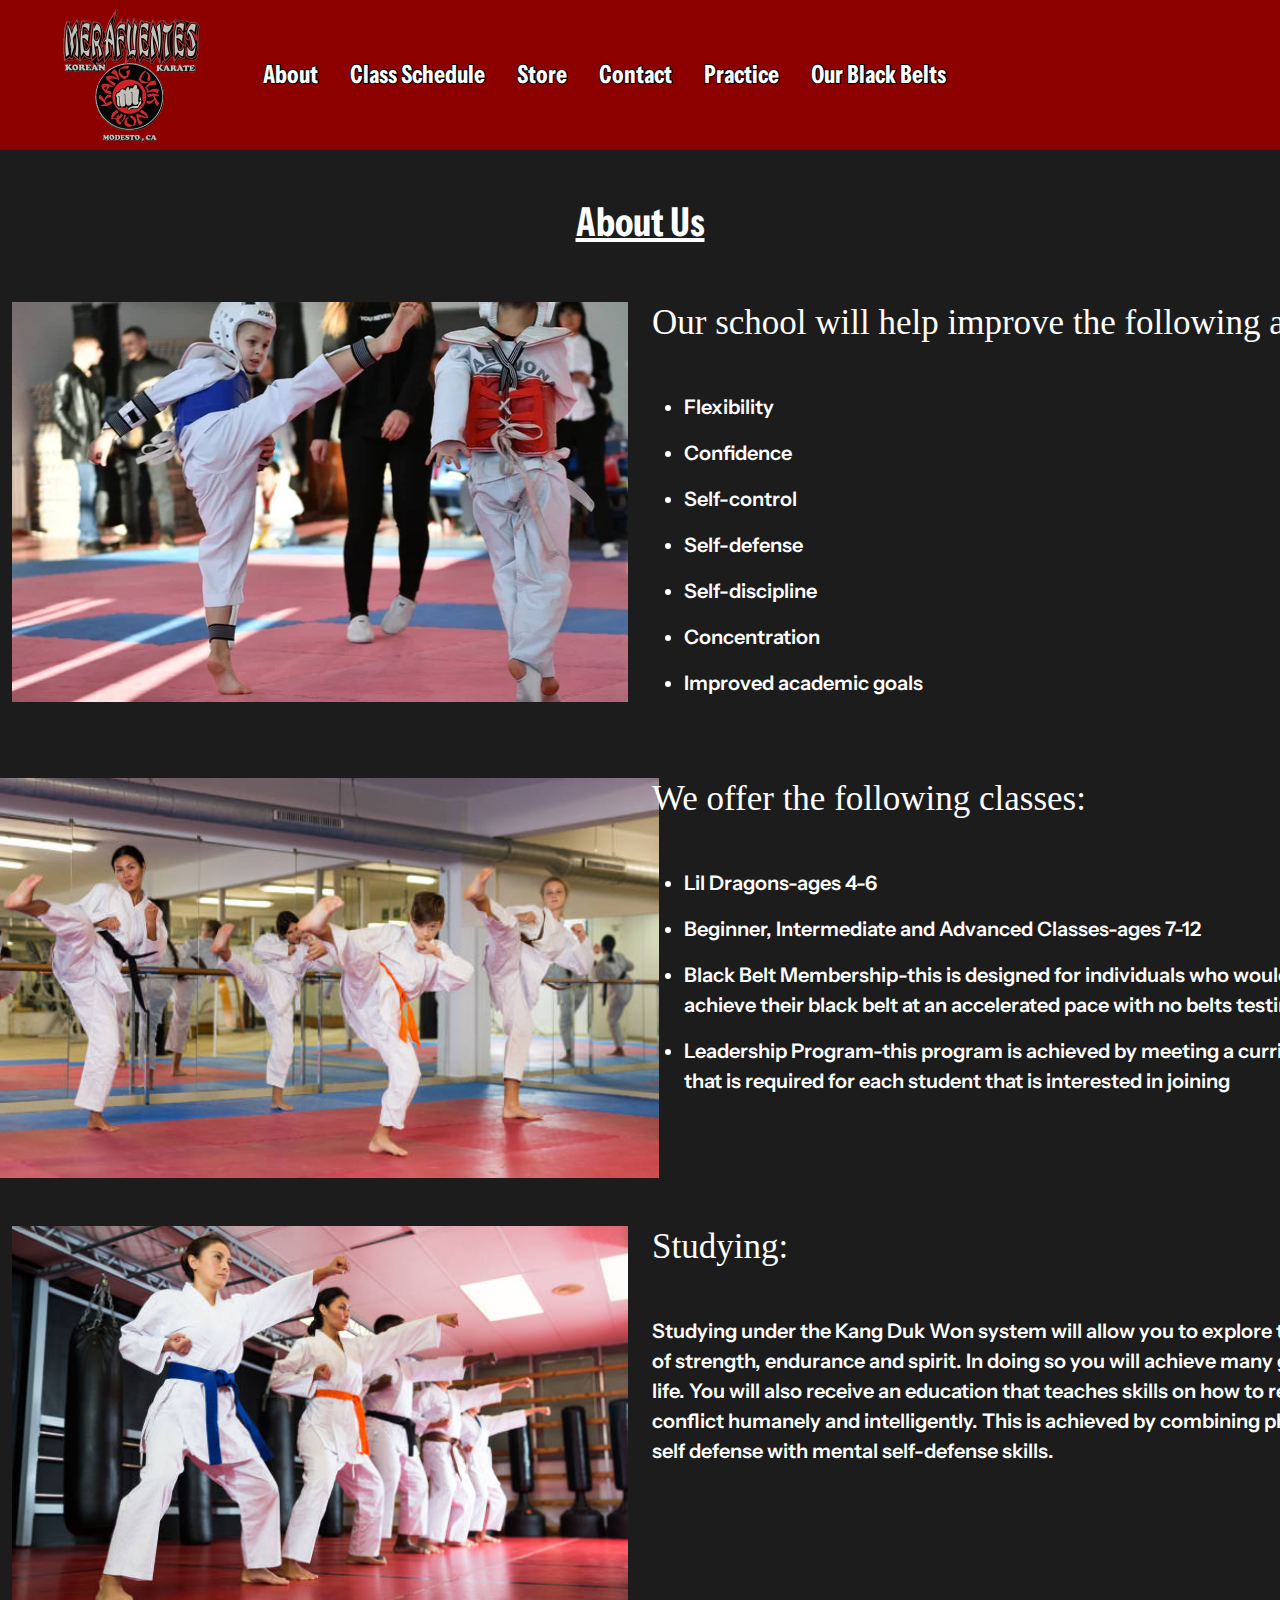
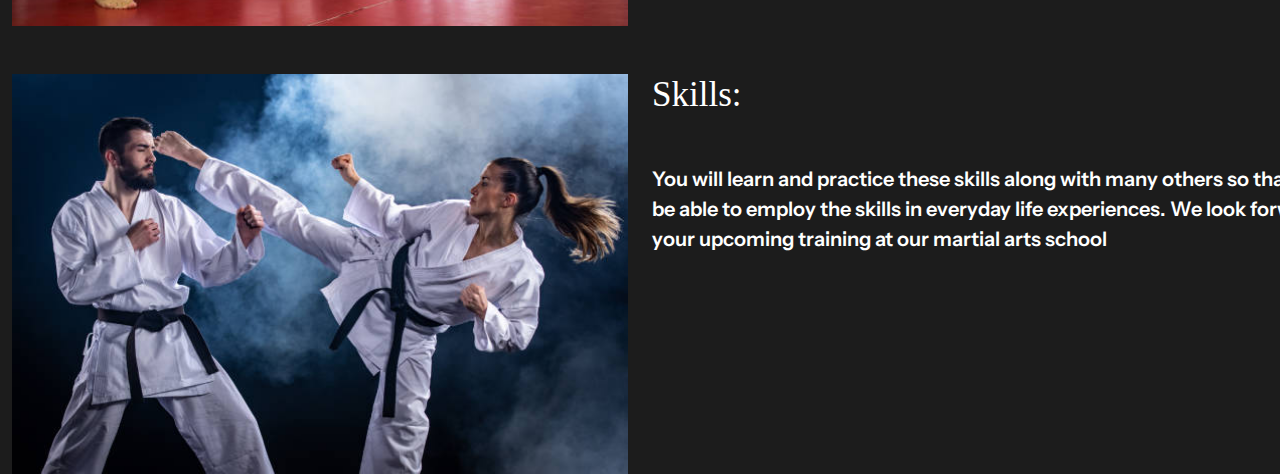
==== pages/about.html @ 5870f993 "home and about, fonts, some assets" ====
<!doctype html>
<html lang="en">

<head>
    <meta charset="utf-8">
    <meta name="viewport" content="width=device-width, initial-scale=1">
    <title>Merafuentes Karate - About Us</title>
    <link href="https://cdn.jsdelivr.net/npm/bootstrap@5.3.3/dist/css/bootstrap.min.css" rel="stylesheet"
        integrity="sha384-QWTKZyjpPEjISv5WaRU9OFeRpok6YctnYmDr5pNlyT2bRjXh0JMhjY6hW+ALEwIH" crossorigin="anonymous">
    <link rel="stylesheet" href="../styles/styles.css">
    <link rel="stylesheet" href="../styles/tempStyles.css">
</head>

<body>
    <nav>
        <div class="container-fluid NBG">
            <div class="row">
                <div class="col">
                    <ul class="nav NBS d-flex align-items-center">
                        <li>
                            <a href="index.html"><img src="../assets/MLogo.png" alt="Dojo Logo"></a>
                        </li>
                        <li class="nav-item">
                            <a class="nav-link NBC" aria-current="page" href="./pages/about.html">About</a>
                        </li>
                        <li class="nav-item">
                            <a class="nav-link NBC" href="./pages/classSchedule.html">Class Schedule</a>
                        </li>
                        <li class="nav-item">
                            <a class="nav-link NBC" href="./pages/store.html">Store</a>
                        </li>
                        <li class="nav-item">
                            <a class="nav-link NBC" href="./pages/contact.html">Contact</a>
                        </li>
                        <li class="nav-item">
                            <a class="nav-link NBC" href="./pages/practice.html">Practice</a>
                        </li>
                        <li class="nav-item">
                            <a class="nav-link NBC" href="./pages/ourBlackBelts.html">Our Black Belts</a>
                        </li>
                    </ul>
                </div>
            </div>
        </div>
    </nav>

    <section>
        <div class="container mt-5 text-center">
            <div class="row">
                <div class="col">
                    <h2 class="HTS">About Us</h2>
                </div>
            </div>
        </div>
        <div class="container-fluid mt-5 d-flex justify-content-center pb-3">
            <div class="row">
                <div class="col-6 d-flex justify-content-center">
                    <img class="ACIS" src="../assets/stock.jpg" alt="Kid throwing a high side kick">
                </div>
                <div class="col-6">
                    <h2 class="ABTT">Our school will help improve the following attributes:</h2>
                            <ul class="CTS mt-5">
                                <li>
                                    <p> Flexibility </p>
                                   
                                </li>
                                <li>
                                    <p>Confidence </p>
                                    
                                </li>
                                <li>
                                    <p>Self-control </p>
                                    
                                </li>
                                <li>
                                    <p>Self-defense </p>
                                    
                                </li>
                                <li>
                                    <p> Self-discipline </p>
                                   
                                </li>
                                <li>
                                    <p> Concentration </p>
                                   
                                </li>
                                <li>
                                    <p>Improved academic goals </p>
                                    
                                </li>
                            </ul>
                        
                </div>
            </div>
        </div>

        <div class="container-fluid mt-5 d-flex justify-content-center">
            <div class="row">
                <div class="col-6 d-flex justify-content-center">
                    <img class="ACIS" src="../assets/classes.jpg" alt="Class of students throwing a wheel kick">
                </div>
                <div class="col-6">
                    <h2 class="ABTT">We offer the following classes:</h2>
                            <ul class="CTS mt-5">
                                <li>
                                    <p>Lil Dragons-ages 4-6 </p>
                                    
                                </li>
                                <li>
                                    <p> Beginner, Intermediate and Advanced Classes-ages 7-12 </p>
                                   
                                </li>
                                <li>
                                    <p> Black Belt Membership-this is designed for individuals who would like to achieve their black belt at an accelerated pace with no belts testing fees </p>
                                   
                                </li>
                                <li>
                                    <p>Leadership Program-this program is achieved by meeting a curriculum that is required for each student that is interested in joining </p>
                                    
                                </li>
                             
    
                            </ul>
                        
                </div>
            </div>
        </div>
        <div class="container-fluid mt-5 d-flex justify-content-center">
            <div class="row">
                <div class="col-6 d-flex justify-content-center">
                    <img class="ACIS" src="../assets/stock2.jpg" alt="Class of students throwing a straight punch">
                </div>
                <div class="col-6">
                    <h2 class="ABTT">Studying:</h2>
                          <p class="CTS mt-5">Studying under the Kang Duk Won system will allow you to explore the limits of strength, endurance and spirit. In doing so you will achieve many goals in life. You will also receive an education that teaches skills on how to resolve conflict humanely and intelligently. This is achieved by combining physical self defense with mental self-defense skills.</p>
                        
                </div>
            </div>
        </div>
        <div class="container-fluid mt-5 d-flex justify-content-center">
            <div class="row">
                <div class="col-6 d-flex justify-content-center">
                    <img class="ACIS" src="../assets/skills.jpg" alt="lady throwing a wheel kick to a man's head">
                </div>
                <div class="col-6">
                    <h2 class="ABTT">Skills:</h2>
                          <p class="CTS mt-5">You will learn and practice these skills along with many others so that you will be able to employ the skills in everyday life experiences. We look forward to your upcoming training at our martial arts school</p>
                        
                </div>
            </div>
        </div>
    </section>


    <script src="https://cdn.jsdelivr.net/npm/bootstrap@5.3.3/dist/js/bootstrap.bundle.min.js"
        integrity="sha384-YvpcrYf0tY3lHB60NNkmXc5s9fDVZLESaAA55NDzOxhy9GkcIdslK1eN7N6jIeHz"
        crossorigin="anonymous"></script>
</body>

</html>
---- styles/styles.css ----
body {
    background-color: #bc0000;
}
---- styles/tempStyles.css ----
@font-face {
    font-family: 'Stencil';
    src: url(../assets/fonts/StardosStencil-Bold.ttf);
}
@font-face {
    font-family: 'instrument B';
    src: url(../assets/fonts/InstrumentSans_Condensed-Bold.ttf);
}
@font-face {
    font-family: instrumnet SB;
    src: url(../assets/fonts/InstrumentSans-SemiBold.ttf);
}

body{
    background-color: #1C1C1C;
}



/* Home */
.NBG{
    background-color: #8D0000;
    height: 9.375rem;
}

.HBG{
    width: 100%;
}

.NBS{
    font-size: 25px;
    color: #FFFFFF;
    font-family: 'instrument B', 'Times New Roman', Times, serif;
    stroke: black 1px;
}

.NBC{
    -webkit-text-stroke: 2px black;
    paint-order: stroke fill;
    color: white;
}

.HCBG{
    background-color: #8D0000;
    height: 6.25rem;
}

.HFS{
    font-family: 'Stencil', 'Times New Roman', Times, serif;
    font-size: 50px;
    color: white;
}

.HTS{
    font-size: 40px;
    font-family: 'instrument B';
    color: white;
    text-decoration: underline;
}

.CTS{
    font-family: 'instrumnet SB', 'Times New Roman', Times, serif;
    color: white;
    font-size: 20px;
    width: 44.688rem;
}

.CIS{
    width: 40rem;
    height: 20rem;
}
.ACIS{
    width: 45rem;
    height: 25rem;
}
/* Home */


/* About */
.ABTT{
    font-family: instrument SB, 'Times New Roman', Times, serif;
    width: 47.375rem;
    color: white;
    font-size: 35px;
}
/* About */
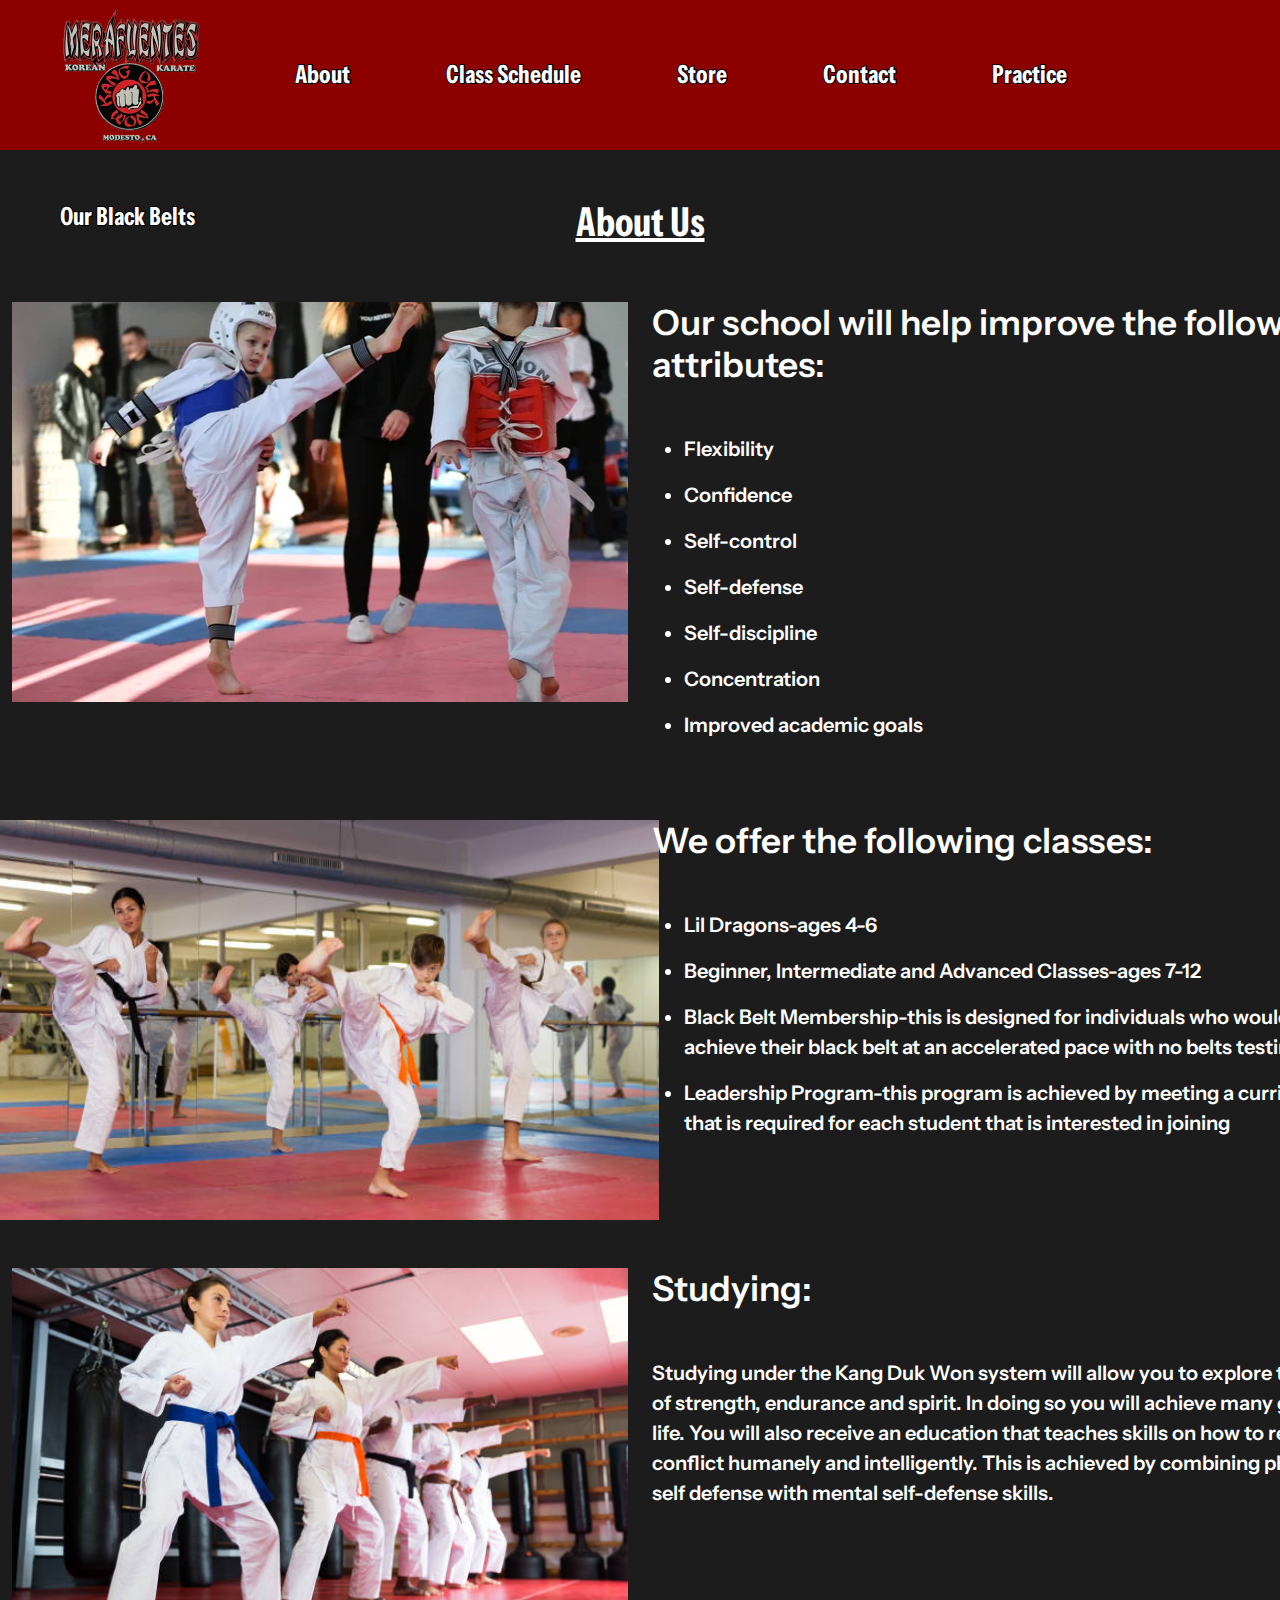
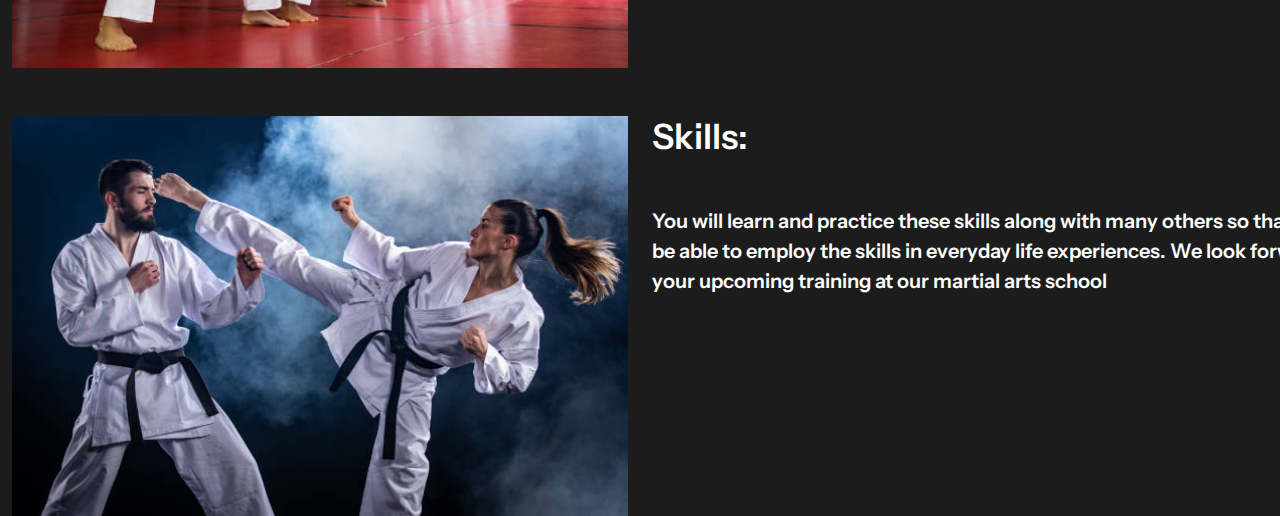
==== commit 6d4ee60d: "made some adjustments" ====
--- a/pages/about.html
+++ b/pages/about.html
@@ -18,25 +18,25 @@
                 <div class="col">
                     <ul class="nav NBS d-flex align-items-center">
                         <li>
-                            <a href="index.html"><img src="../assets/MLogo.png" alt="Dojo Logo"></a>
+                            <a href="../index.html"><img src="../assets/MLogo.png" alt="Dojo Logo"></a>
                         </li>
                         <li class="nav-item">
-                            <a class="nav-link NBC" aria-current="page" href="./pages/about.html">About</a>
+                            <a class="nav-link NBC" aria-current="page" href="about.html">About</a>
                         </li>
                         <li class="nav-item">
-                            <a class="nav-link NBC" href="./pages/classSchedule.html">Class Schedule</a>
+                            <a class="nav-link NBC" href="classSchedule.html">Class Schedule</a>
                         </li>
                         <li class="nav-item">
-                            <a class="nav-link NBC" href="./pages/store.html">Store</a>
+                            <a class="nav-link NBC" href="store.html">Store</a>
                         </li>
                         <li class="nav-item">
-                            <a class="nav-link NBC" href="./pages/contact.html">Contact</a>
+                            <a class="nav-link NBC" href="contact.html">Contact</a>
                         </li>
                         <li class="nav-item">
-                            <a class="nav-link NBC" href="./pages/practice.html">Practice</a>
+                            <a class="nav-link NBC" href="practice.html">Practice</a>
                         </li>
                         <li class="nav-item">
-                            <a class="nav-link NBC" href="./pages/ourBlackBelts.html">Our Black Belts</a>
+                            <a class="nav-link NBC" href="ourBlackBelts.html">Our Black Belts</a>
                         </li>
                     </ul>
                 </div>
@@ -59,37 +59,37 @@
                 </div>
                 <div class="col-6">
                     <h2 class="ABTT">Our school will help improve the following attributes:</h2>
-                            <ul class="CTS mt-5">
-                                <li>
-                                    <p> Flexibility </p>
-                                   
-                                </li>
-                                <li>
-                                    <p>Confidence </p>
-                                    
-                                </li>
-                                <li>
-                                    <p>Self-control </p>
-                                    
-                                </li>
-                                <li>
-                                    <p>Self-defense </p>
-                                    
-                                </li>
-                                <li>
-                                    <p> Self-discipline </p>
-                                   
-                                </li>
-                                <li>
-                                    <p> Concentration </p>
-                                   
-                                </li>
-                                <li>
-                                    <p>Improved academic goals </p>
-                                    
-                                </li>
-                            </ul>
-                        
+                    <ul class="CTS mt-5">
+                        <li>
+                            <p> Flexibility </p>
+
+                        </li>
+                        <li>
+                            <p>Confidence </p>
+
+                        </li>
+                        <li>
+                            <p>Self-control </p>
+
+                        </li>
+                        <li>
+                            <p>Self-defense </p>
+
+                        </li>
+                        <li>
+                            <p> Self-discipline </p>
+
+                        </li>
+                        <li>
+                            <p> Concentration </p>
+
+                        </li>
+                        <li>
+                            <p>Improved academic goals </p>
+
+                        </li>
+                    </ul>
+
                 </div>
             </div>
         </div>
@@ -101,27 +101,29 @@
                 </div>
                 <div class="col-6">
                     <h2 class="ABTT">We offer the following classes:</h2>
-                            <ul class="CTS mt-5">
-                                <li>
-                                    <p>Lil Dragons-ages 4-6 </p>
-                                    
-                                </li>
-                                <li>
-                                    <p> Beginner, Intermediate and Advanced Classes-ages 7-12 </p>
-                                   
-                                </li>
-                                <li>
-                                    <p> Black Belt Membership-this is designed for individuals who would like to achieve their black belt at an accelerated pace with no belts testing fees </p>
-                                   
-                                </li>
-                                <li>
-                                    <p>Leadership Program-this program is achieved by meeting a curriculum that is required for each student that is interested in joining </p>
-                                    
-                                </li>
-                             
-    
-                            </ul>
-                        
+                    <ul class="CTS mt-5">
+                        <li>
+                            <p>Lil Dragons-ages 4-6 </p>
+
+                        </li>
+                        <li>
+                            <p> Beginner, Intermediate and Advanced Classes-ages 7-12 </p>
+
+                        </li>
+                        <li>
+                            <p> Black Belt Membership-this is designed for individuals who would like to achieve their
+                                black belt at an accelerated pace with no belts testing fees </p>
+
+                        </li>
+                        <li>
+                            <p>Leadership Program-this program is achieved by meeting a curriculum that is required for
+                                each student that is interested in joining </p>
+
+                        </li>
+
+
+                    </ul>
+
                 </div>
             </div>
         </div>
@@ -132,8 +134,11 @@
                 </div>
                 <div class="col-6">
                     <h2 class="ABTT">Studying:</h2>
-                          <p class="CTS mt-5">Studying under the Kang Duk Won system will allow you to explore the limits of strength, endurance and spirit. In doing so you will achieve many goals in life. You will also receive an education that teaches skills on how to resolve conflict humanely and intelligently. This is achieved by combining physical self defense with mental self-defense skills.</p>
-                        
+                    <p class="CTS mt-5">Studying under the Kang Duk Won system will allow you to explore the limits of
+                        strength, endurance and spirit. In doing so you will achieve many goals in life. You will also
+                        receive an education that teaches skills on how to resolve conflict humanely and intelligently.
+                        This is achieved by combining physical self defense with mental self-defense skills.</p>
+
                 </div>
             </div>
         </div>
@@ -144,8 +149,10 @@
                 </div>
                 <div class="col-6">
                     <h2 class="ABTT">Skills:</h2>
-                          <p class="CTS mt-5">You will learn and practice these skills along with many others so that you will be able to employ the skills in everyday life experiences. We look forward to your upcoming training at our martial arts school</p>
-                        
+                    <p class="CTS mt-5">You will learn and practice these skills along with many others so that you will
+                        be able to employ the skills in everyday life experiences. We look forward to your upcoming
+                        training at our martial arts school</p>
+
                 </div>
             </div>
         </div>
--- a/styles/styles.css
+++ b/styles/styles.css
@@ -1,3 +1,287 @@
+@font-face {
+    font-family: 'Stencil';
+    src: url(../assets/fonts/StardosStencil-Bold.ttf);
+}
+@font-face {
+    font-family: 'instrument B';
+    src: url(../assets/fonts/InstrumentSans_Condensed-Bold.ttf);
+}
+@font-face {
+    font-family: 'instrument SB';
+    src: url(../assets/fonts/InstrumentSans-SemiBold.ttf);
+}
+
 body {
-    background-color: #bc0000;
-}
+    background-color: #1C1C1C;
+}
+
+.container {
+    padding: 0 50px;
+}
+
+/* Class Schedule */
+
+.header {
+    font-size: 35px;
+    font-family: 'instrument SB';
+    color: white;
+    text-align: center;
+    margin: 0;
+    padding-top: 3rem;
+    padding-bottom: 2rem;
+}
+
+.scheduleGrid p {
+    font-family: 'instrument SB';
+    color: black;
+    margin: 22px 0;
+}
+
+.endText {
+    font-size: 25px;
+    color: white;
+    font-weight: bold;
+}
+
+.downloadGap button {
+    color: white;
+    background-color: #464646;
+    -webkit-text-stroke: 2px black;
+    paint-order: stroke fill;
+    border: 0;
+    border-radius: 10px;
+    padding: 10px;
+    margin: 10px 0;
+    width: 100%;
+    font-size: 25px;
+    font-weight: bold;
+}
+
+p.redtext {
+    color: #8D0000;
+}
+
+
+.scheduleGrid {
+    display: grid;
+    grid-template: repeat(10, 1fr) repeat(8, 1fr);
+    font-size: 25px;
+    column-gap: 10px;
+}
+
+.scheduleBgDarker1, .scheduleBgDarker2, .scheduleBgDarker3, .scheduleBgDarker4, .scheduleBgDarker5 {
+    background-color: #7E7E7E;
+    grid-column: 1 / 8;
+}
+
+.scheduleBgLighter1, .scheduleBgLighter2, .scheduleBgLighter3, .scheduleBgLighter4, .scheduleBgLighter5 {
+    background-color: #BDBDBD;
+    grid-column: 1 / 8;
+}
+
+.scheduleBgDarker1 {
+    grid-row: 1;
+}
+.scheduleBgDarker2 {
+    grid-row: 3;
+}
+.scheduleBgDarker3 {
+    grid-row: 5;
+}
+.scheduleBgDarker4 {
+    grid-row: 7;
+}
+.scheduleBgDarker5 {
+    grid-row: 9;
+}
+
+.scheduleBgLighter1 {
+    grid-row: 2;
+}
+.scheduleBgLighter2 {
+    grid-row: 4;
+}
+.scheduleBgLighter3 {
+    grid-row: 6;
+}
+.scheduleBgLighter4 {
+    grid-row: 8;
+}
+.scheduleBgLighter5 {
+    grid-row: 10;
+}
+
+.mondayGrid {
+    grid-area: 1 / 2;
+    text-align: center;
+}
+.tuesdayGrid {
+    grid-area: 1 / 3;
+    text-align: center;
+}
+.wednesdayGrid {
+    grid-area: 1 / 4;
+    text-align: center;
+}
+.thursdayGrid {
+    grid-area: 1 / 5;
+    text-align: center;
+}
+.fridayGrid {
+    grid-area: 1 / 6;
+    text-align: center;
+}
+.saturdayGrid {
+    grid-area: 1 / 7;
+    text-align: center;
+}
+
+.LilDragonsClassGrid {
+    grid-area: 2 / 1;
+    text-align: start;
+}
+.KidsBeginnerClassGrid {
+    grid-area: 3 / 1;
+    text-align: start;
+}
+.KidsIntermediateClassGrid {
+    grid-area: 4 / 1;
+    text-align: start;
+}
+.KidsAdvancedClassGrid {
+    grid-area: 5 / 1;
+    text-align: start;
+}
+.BeginnerAdultClassGrid {
+    grid-area: 6 / 1;
+    text-align: start;
+}
+.AdultAdvancedAndBBGrid {
+    grid-area: 7 / 1;
+    text-align: start;
+}
+.BlackBelts3rdDanAndUpGrid {
+    grid-area: 8 / 1;
+    text-align: start;
+}
+.DemoTeamGrid {
+    grid-area: 9 / 1;
+    text-align: start;
+}
+.LeadershipClassGrid {
+    grid-area: 10 / 1;
+    display: flex;
+    align-items: center;
+}
+
+.mondayTime1 {
+    grid-area: 2 / 2;
+}
+.mondayTime2 {
+    grid-area: 3 / 2;
+}
+.mondayTime3 {
+    grid-area: 4 / 2;
+}
+.mondayTime4 {
+    grid-area: 5 / 2;
+}
+.mondayTime5 {
+    grid-area: 6 / 2;
+}
+.mondayTime6 {
+    grid-area: 7 / 2;
+}
+.mondayTime7 {
+    grid-area: 10 / 2 / 10 / span 3;
+    text-align: start;
+}
+
+.tuesdayTime1 {
+    grid-area: 2 / 3;
+}
+.tuesdayTime2 {
+    grid-area: 3 / 3;
+}
+.tuesdayTime3 {
+    grid-area: 4 / 3;
+}
+.tuesdayTime4 {
+    grid-area: 5 / 3;
+}
+.tuesdayTime5 {
+    grid-area: 7 / 3;
+}
+
+.wednesdayTime1 {
+    grid-area: 2 / 4;
+}
+.wednesdayTime2 {
+    grid-area: 3 / 4;
+}
+.wednesdayTime3 {
+    grid-area: 4 / 4;
+}
+.wednesdayTime4 {
+    grid-area: 5 / 4;
+}
+.wednesdayTime5 {
+    grid-area: 6 / 4;
+}
+
+.thursdayTime1 {
+    grid-area: 2 / 5;
+}
+.thursdayTime2 {
+    grid-area: 3 / 5;
+}
+.thursdayTime3 {
+    grid-area: 4 / 5;
+}
+.thursdayTime4 {
+    grid-area: 5 / 5;
+}
+.thursdayTime5 {
+    grid-area: 6 / 5;
+}
+.thursdayTime6 {
+    grid-area: 7 / 5;
+}
+
+.fridayTime {
+    grid-area: 10 / 6;
+}
+
+.saturdayTime1 {
+    grid-area: 8 / 7;
+}
+.saturdayTime2 {
+    grid-area: 9 / 7;
+}
+
+
+
+.downloadBg {
+    background-color: #0E0E0E;
+    /* margin: 0; */
+    padding: 35px 5%;
+}
+
+.downloadGap {
+    column-gap: 8%;
+}
+
+/* Footer */
+footer {
+    height: 150px;
+    background-color: #8D0000;
+}
+
+footer p {
+    color: white;
+    font-size: 20px;
+    font-family: 'instrument SB';
+    -webkit-text-stroke: .2px black;
+    margin: 0;
+    padding-left: 3%;
+}--- a/styles/tempStyles.css
+++ b/styles/tempStyles.css
@@ -7,7 +7,7 @@
     src: url(../assets/fonts/InstrumentSans_Condensed-Bold.ttf);
 }
 @font-face {
-    font-family: instrumnet SB;
+    font-family: 'instrument SB';
     src: url(../assets/fonts/InstrumentSans-SemiBold.ttf);
 }
 
@@ -38,6 +38,7 @@
     -webkit-text-stroke: 2px black;
     paint-order: stroke fill;
     color: white;
+    padding: 3rem;
 }
 
 .HCBG{
@@ -59,15 +60,15 @@
 }
 
 .CTS{
-    font-family: 'instrumnet SB', 'Times New Roman', Times, serif;
+    font-family: 'instrument SB', 'Times New Roman', Times, serif;
     color: white;
     font-size: 20px;
     width: 44.688rem;
 }
 
 .CIS{
-    width: 40rem;
-    height: 20rem;
+    width: 45rem;
+    height: 25rem;
 }
 .ACIS{
     width: 45rem;
@@ -78,9 +79,112 @@
 
 /* About */
 .ABTT{
-    font-family: instrument SB, 'Times New Roman', Times, serif;
+    font-family: 'instrument SB', 'Times New Roman', Times, serif;
     width: 47.375rem;
     color: white;
     font-size: 35px;
 }
-/* About */+/* About */
+
+/* Black Belts */
+.BBSS{
+    width: 30rem;
+    height: 35rem;
+    background-color: rgba(0, 0, 0, 0.5);
+    padding: 2rem;
+    
+}
+
+.BBIS{
+    width: 100%;
+    height: 85%;
+    
+}
+
+.BBTS{
+    font-family: 'instrument B', 'Times New Roman', Times, serif;
+    font-size: 40px;
+    color: white;
+}
+/* Black Belts */
+
+/* Store */
+.SCS{
+    width: 100rem;
+    height: 31rem;
+    background-color: rgba(0, 0, 0, 0.2);
+    padding: 3rem;
+    margin-left: 9.5rem;
+}
+
+.SIS{
+    width: 25rem;
+    height: 25rem;
+}
+.STT{
+    font-family: 'instrument SB', 'Times New Roman', Times, serif;
+    color: white;
+    font-size: 35px;
+}
+.STS{
+    font-family: 'instrument SB', 'Times New Roman', Times, serif;
+    color: white;
+    font-size: 20px;
+}
+.SSB{
+    font-family: 'instrument B', 'Times New Roman', Times, serif;
+    font-size: 30px;
+    width: 15rem;
+    height: 4rem;
+    background-color: #464646;
+    color: white;
+    -webkit-text-stroke: 2px black;
+    paint-order: stroke fill;
+    border: 0;
+    border-radius: 10px;
+    margin-top: 2.5rem;
+    
+    
+}
+.SNBP{
+    margin-top: 5rem;
+}
+/* Store */
+
+/* Contact */
+.CUI{
+    width: 40rem;
+    height: 4.063rem;
+    font-size: 20px;
+}
+
+.CUIM{
+    width: 40rem;
+    height: 22.3rem;
+    font-size: 20px;
+}
+
+textarea{
+    resize: none;
+}
+
+.CUSB{
+    font-family: 'instrument B', 'Times New Roman', Times, serif;
+    font-size: 30px;
+    width: 15rem;
+    height: 4rem;
+    margin-left: 12rem;
+    background-color: #464646;
+    -webkit-text-stroke: 2px black;
+    paint-order: stroke fill;
+    border: 0;
+    border-radius: 10px;
+    color: white;
+    
+}
+.CUBG{
+    background-color: rgba(0, 0, 0, 0.2);
+    padding: 4rem 0 0 4rem;
+    height: 47rem;
+}
+/* Contact */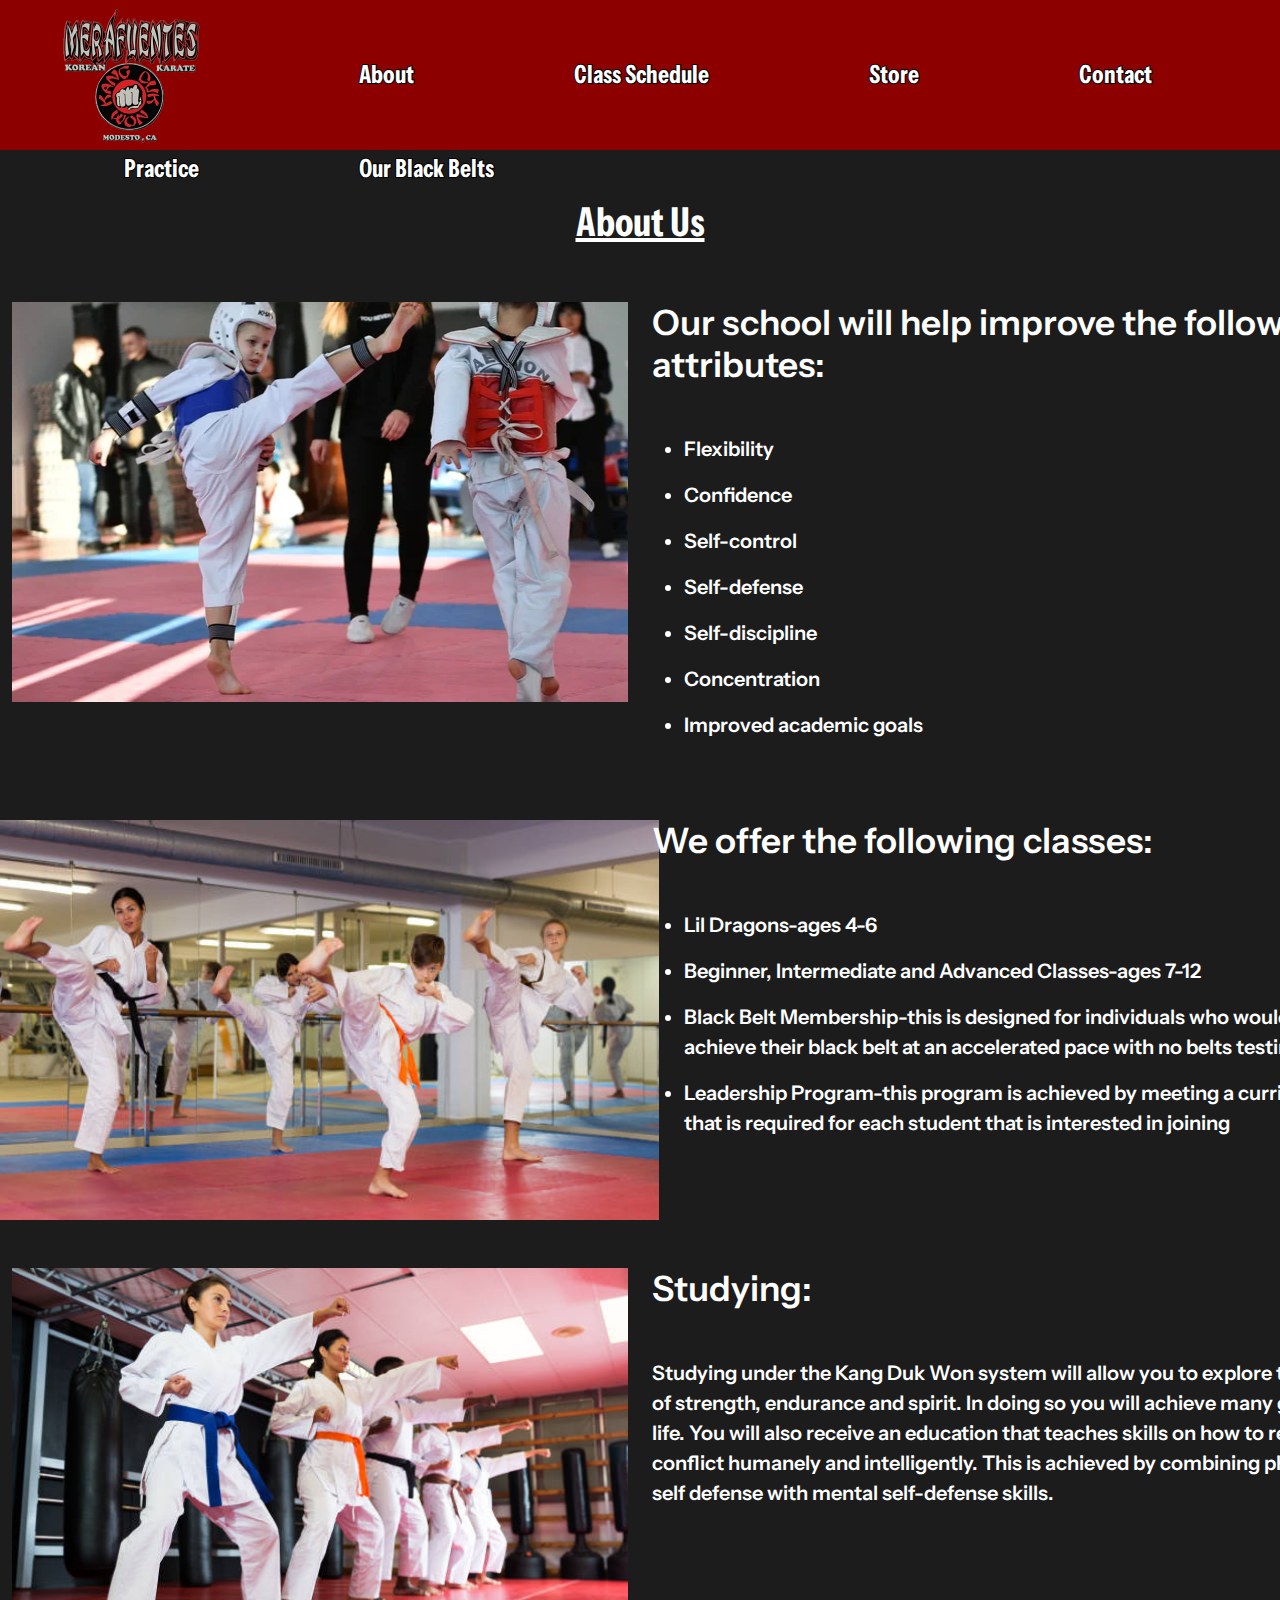
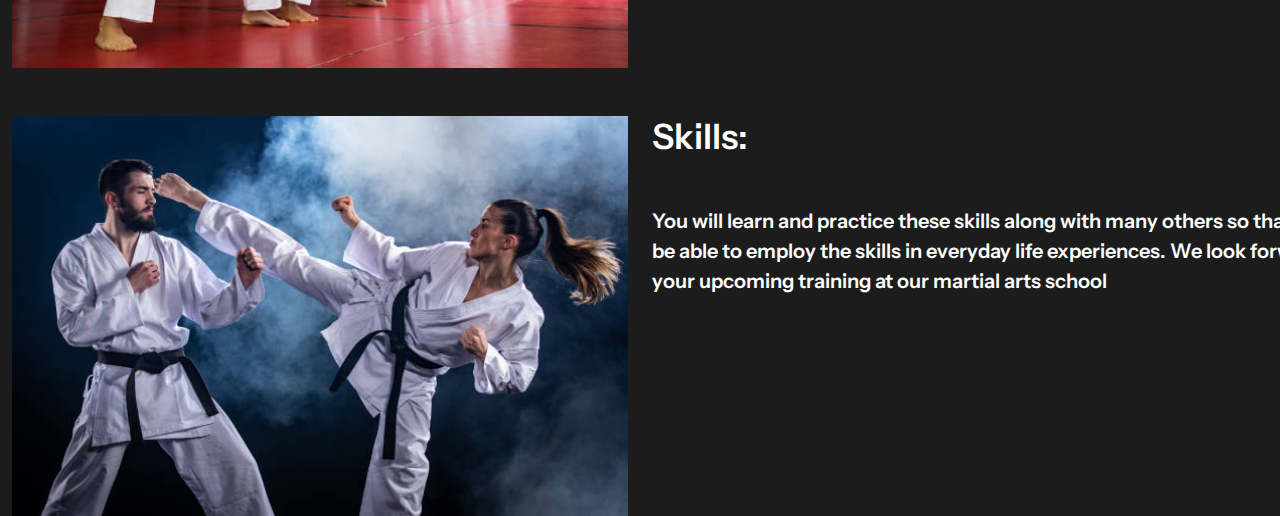
==== commit 53b877dc: "adjusted navbar" ====
--- a/pages/about.html
+++ b/pages/about.html
@@ -20,23 +20,23 @@
                         <li>
                             <a href="../index.html"><img src="../assets/MLogo.png" alt="Dojo Logo"></a>
                         </li>
-                        <li class="nav-item">
-                            <a class="nav-link NBC" aria-current="page" href="about.html">About</a>
+                        <li class="nav-item MNB">
+                            <a class="NBC" aria-current="page" href="about.html">About</a>
                         </li>
-                        <li class="nav-item">
-                            <a class="nav-link NBC" href="classSchedule.html">Class Schedule</a>
+                        <li class="nav-item MNB">
+                            <a class="NBC" href="classSchedule.html">Class Schedule</a>
                         </li>
-                        <li class="nav-item">
-                            <a class="nav-link NBC" href="store.html">Store</a>
+                        <li class="nav-item MNB">
+                            <a class="NBC" href="store.html">Store</a>
                         </li>
-                        <li class="nav-item">
-                            <a class="nav-link NBC" href="contact.html">Contact</a>
+                        <li class="nav-item MNB">
+                            <a class="NBC" href="contact.html">Contact</a>
                         </li>
-                        <li class="nav-item">
-                            <a class="nav-link NBC" href="practice.html">Practice</a>
+                        <li class="nav-item MNB">
+                            <a class="NBC" href="practice.html">Practice</a>
                         </li>
-                        <li class="nav-item">
-                            <a class="nav-link NBC" href="ourBlackBelts.html">Our Black Belts</a>
+                        <li class="nav-item MNB">
+                            <a class="NBC" href="ourBlackBelts.html">Our Black Belts</a>
                         </li>
                     </ul>
                 </div>
--- a/styles/styles.css
+++ b/styles/styles.css
@@ -284,4 +284,12 @@
     -webkit-text-stroke: .2px black;
     margin: 0;
     padding-left: 3%;
+}
+
+
+
+@media (max-width: 991px) {
+    footer {
+        height: 316px;
+    }
 }--- a/styles/tempStyles.css
+++ b/styles/tempStyles.css
@@ -26,7 +26,9 @@
 .HBG{
     width: 100%;
 }
-
+.MNB{
+    margin-left: 4rem;
+}
 .NBS{
     font-size: 25px;
     color: #FFFFFF;
@@ -39,6 +41,7 @@
     paint-order: stroke fill;
     color: white;
     padding: 3rem;
+    text-decoration: none;
 }
 
 .HCBG{
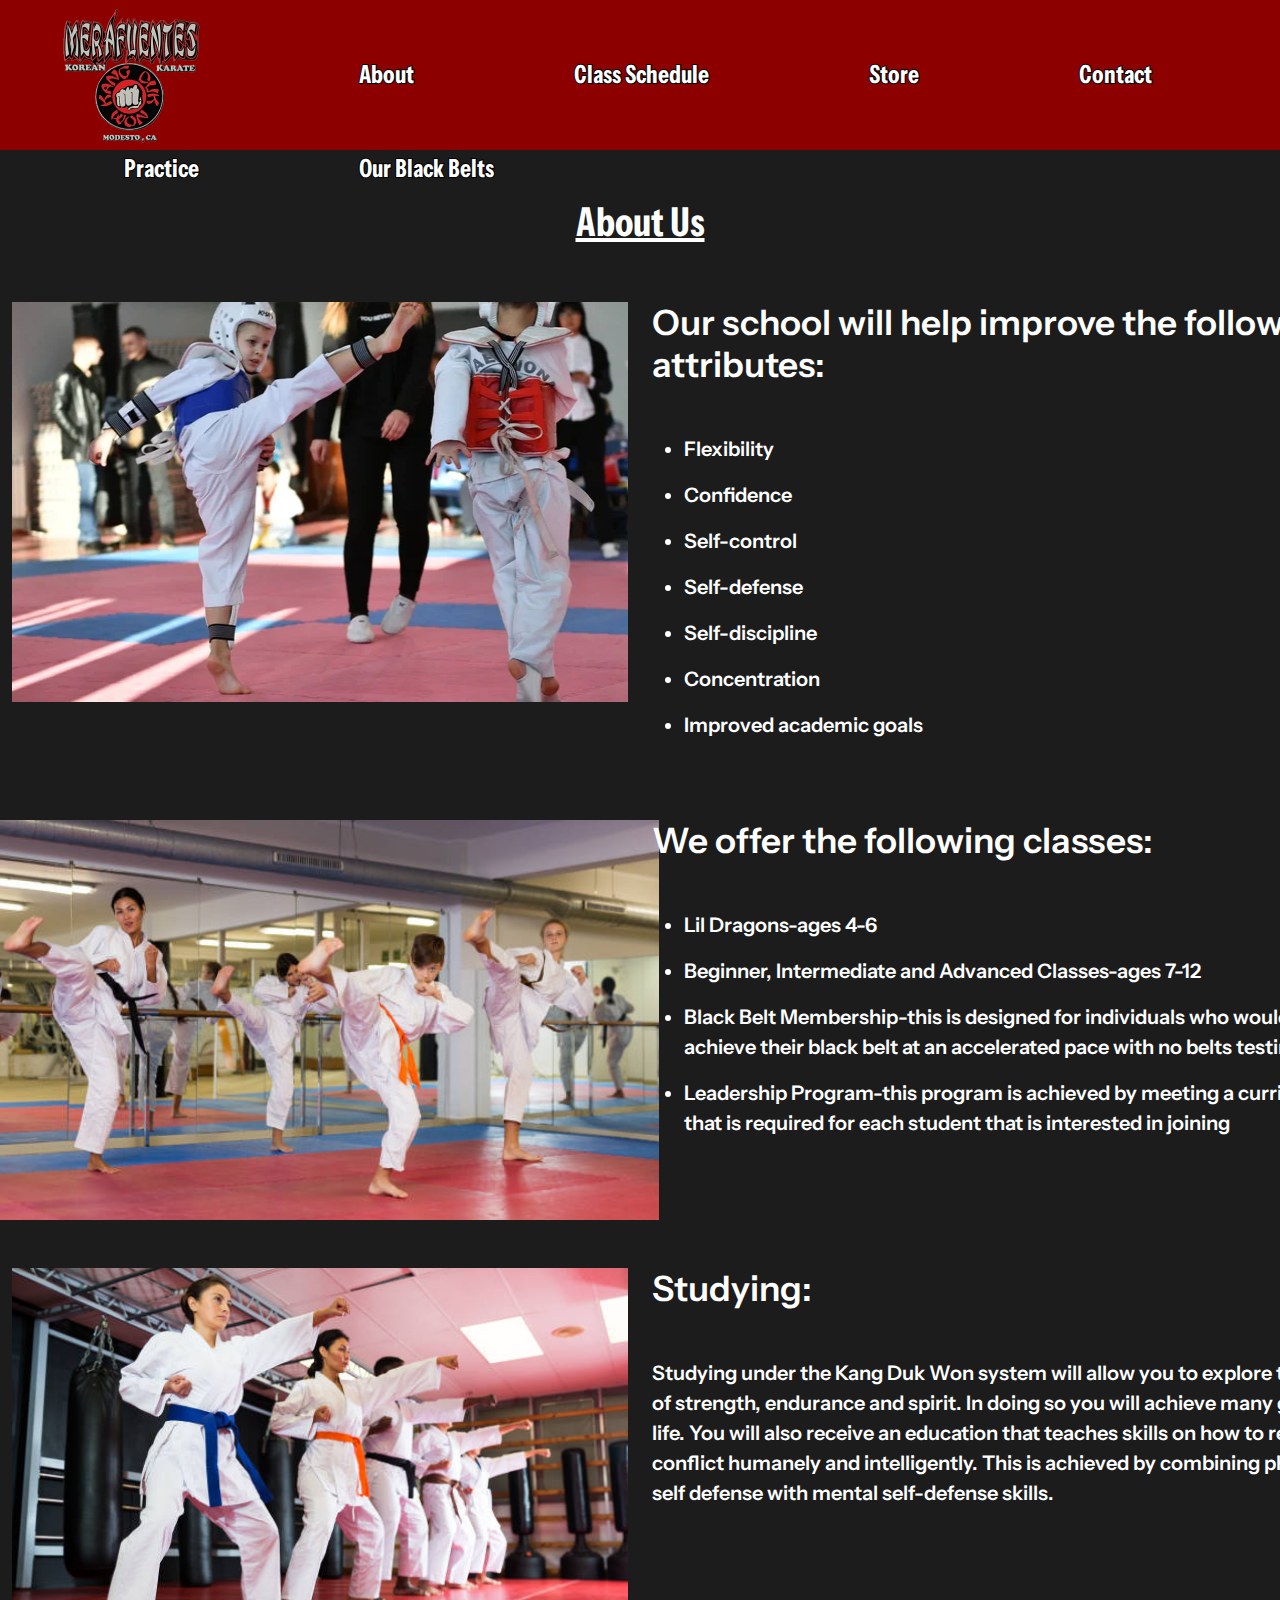
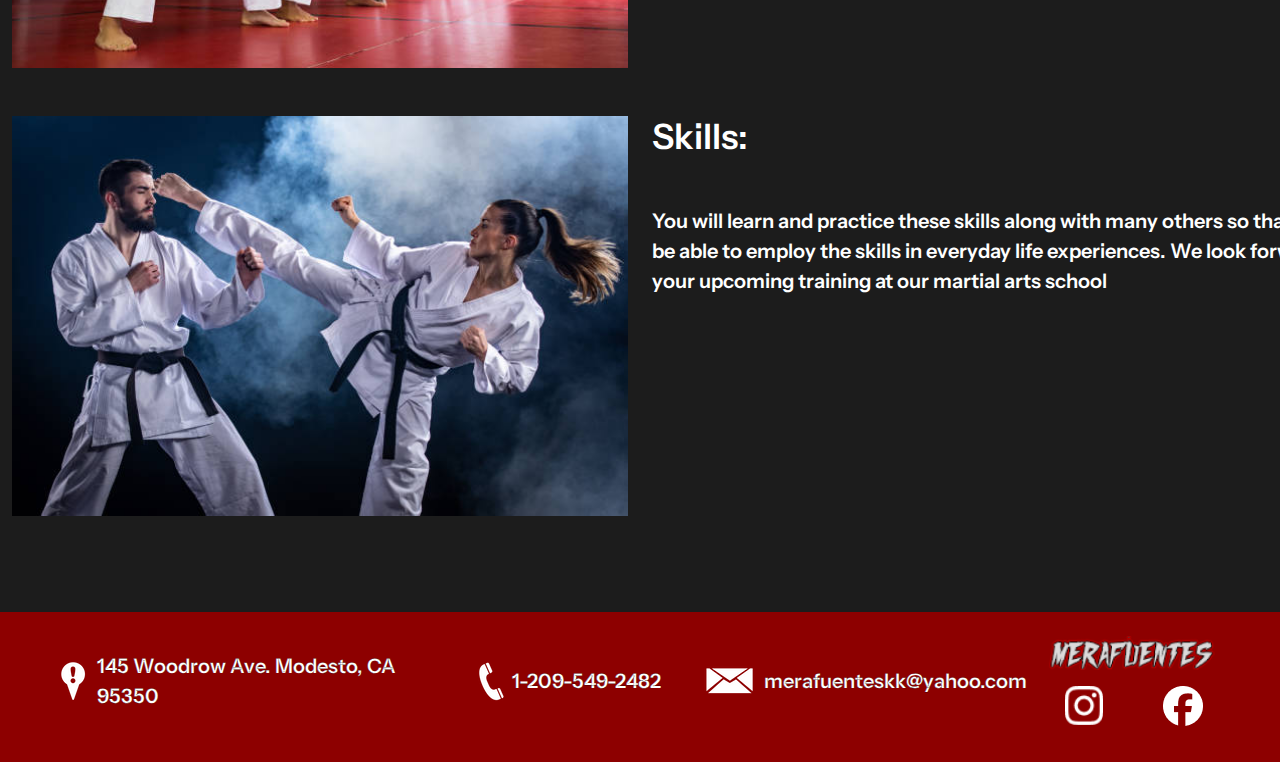
==== commit 61e5fb57: "added the footer to pages" ====
--- a/pages/about.html
+++ b/pages/about.html
@@ -127,7 +127,7 @@
                 </div>
             </div>
         </div>
-        <div class="container-fluid mt-5 d-flex justify-content-center">
+        <div class="container-fluid mt-5 d-flex justify-content-center ">
             <div class="row">
                 <div class="col-6 d-flex justify-content-center">
                     <img class="ACIS" src="../assets/stock2.jpg" alt="Class of students throwing a straight punch">
@@ -142,7 +142,7 @@
                 </div>
             </div>
         </div>
-        <div class="container-fluid mt-5 d-flex justify-content-center">
+        <div class="container-fluid mt-5 d-flex justify-content-center pb-5">
             <div class="row">
                 <div class="col-6 d-flex justify-content-center">
                     <img class="ACIS" src="../assets/skills.jpg" alt="lady throwing a wheel kick to a man's head">
@@ -158,6 +158,39 @@
         </div>
     </section>
 
+    <footer>
+        <div class="container-fluid mt-5">
+            <div class="row pt-4 px-5 row-gap-3">
+                <div class="col-lg-4 col-md-12 d-flex align-items-center justify-content-lg-center">
+                    <img src="../assets/Location.png" alt="">
+                    <p>145 Woodrow Ave. Modesto, CA 95350</p>
+                </div>
+                <div class="col-lg col-md-12 d-flex align-items-center justify-content-lg-center">
+                    <img src="../assets/Phone.png" alt="">
+                    <p>1-209-549-2482</p>
+                </div>
+                <div class="col-lg col-md-12 d-flex align-items-center justify-content-lg-center">
+                    <img src="../assets/Email.png" alt="">
+                    <p>merafuenteskk@yahoo.com</p>
+                </div>
+                <div class="col d-block d-lg-none"></div>
+                <div class="col-lg-2 col-5">
+                    <div class="row mb-3">
+                        <img src="../assets/footer-logo 1.png" alt="">
+                    </div>
+                    <div class="row">
+                        <div class="col d-flex justify-content-center">
+                            <img src="../assets/Instagram.png" alt="">
+                        </div>
+                        <div class="col d-flex justify-content-center">
+                            <img src="../assets/FaceBook.png" alt="">
+                        </div>
+                    </div>
+                </div>
+                <div class="col d-block d-lg-none"></div>
+            </div>
+        </div>
+    </footer>
 
     <script src="https://cdn.jsdelivr.net/npm/bootstrap@5.3.3/dist/js/bootstrap.bundle.min.js"
         integrity="sha384-YvpcrYf0tY3lHB60NNkmXc5s9fDVZLESaAA55NDzOxhy9GkcIdslK1eN7N6jIeHz"
--- a/styles/tempStyles.css
+++ b/styles/tempStyles.css
@@ -188,6 +188,6 @@
 .CUBG{
     background-color: rgba(0, 0, 0, 0.2);
     padding: 4rem 0 0 4rem;
-    height: 47rem;
+    height: 48.4rem;
 }
 /* Contact */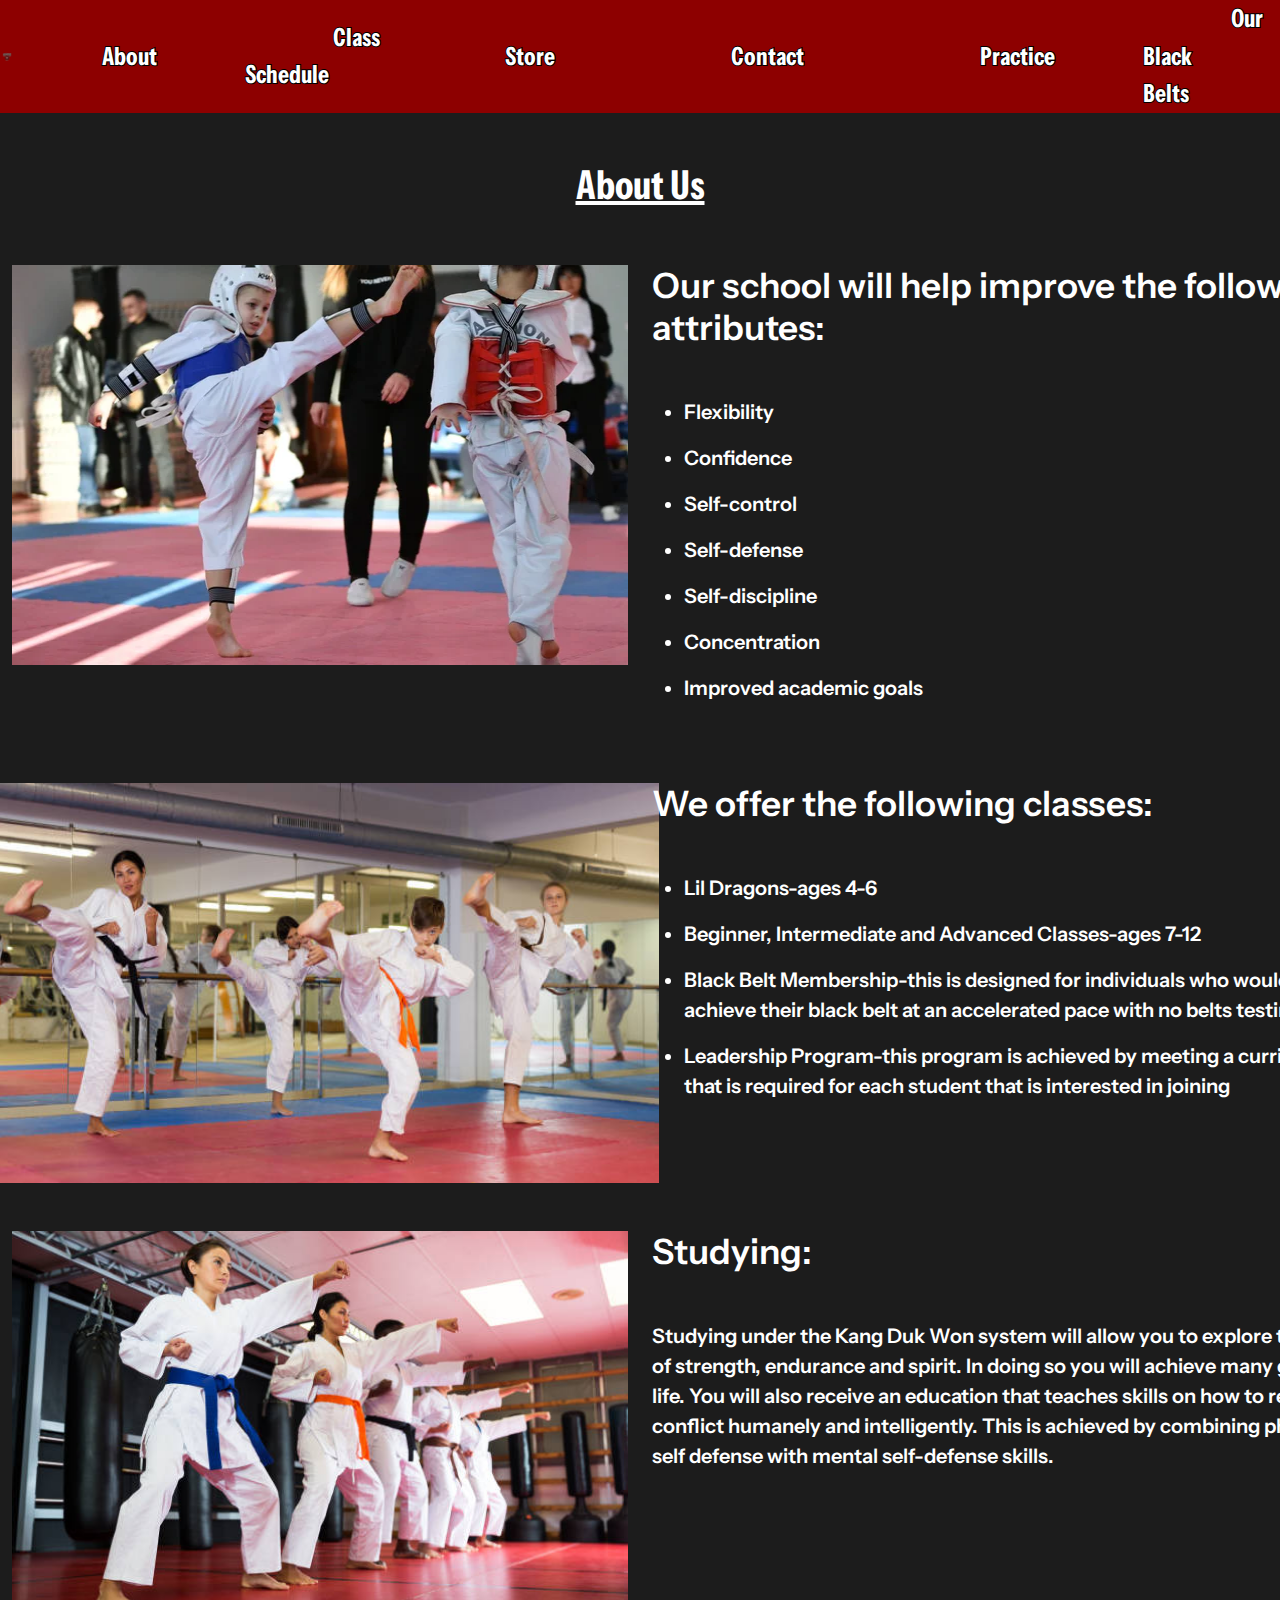
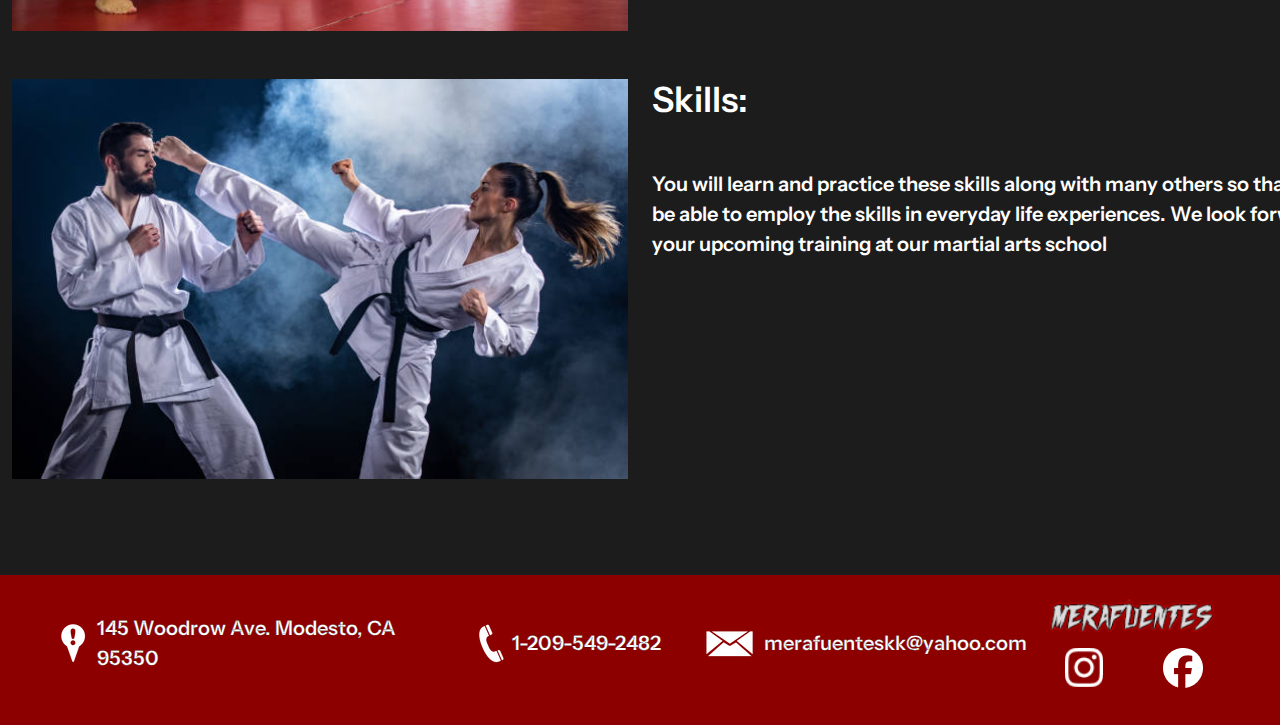
==== commit 181f5d8f: "Added and adjusted new navbar to all pages, added alt tags to the hamburger icon, moved all styles w" ====
--- a/pages/about.html
+++ b/pages/about.html
@@ -8,38 +8,39 @@
     <link href="https://cdn.jsdelivr.net/npm/bootstrap@5.3.3/dist/css/bootstrap.min.css" rel="stylesheet"
         integrity="sha384-QWTKZyjpPEjISv5WaRU9OFeRpok6YctnYmDr5pNlyT2bRjXh0JMhjY6hW+ALEwIH" crossorigin="anonymous">
     <link rel="stylesheet" href="../styles/styles.css">
-    <link rel="stylesheet" href="../styles/tempStyles.css">
+    
 </head>
 
 <body>
-    <nav>
-        <div class="container-fluid NBG">
-            <div class="row">
-                <div class="col">
-                    <ul class="nav NBS d-flex align-items-center">
-                        <li>
-                            <a href="../index.html"><img src="../assets/MLogo.png" alt="Dojo Logo"></a>
-                        </li>
-                        <li class="nav-item MNB">
-                            <a class="NBC" aria-current="page" href="about.html">About</a>
-                        </li>
-                        <li class="nav-item MNB">
-                            <a class="NBC" href="classSchedule.html">Class Schedule</a>
-                        </li>
-                        <li class="nav-item MNB">
-                            <a class="NBC" href="store.html">Store</a>
-                        </li>
-                        <li class="nav-item MNB">
-                            <a class="NBC" href="contact.html">Contact</a>
-                        </li>
-                        <li class="nav-item MNB">
-                            <a class="NBC" href="practice.html">Practice</a>
-                        </li>
-                        <li class="nav-item MNB">
-                            <a class="NBC" href="ourBlackBelts.html">Our Black Belts</a>
-                        </li>
-                    </ul>
-                </div>
+    <nav class="navbar navbar-expand-lg p-0">
+        <div class="container-fluid px-0">
+            <a href="../index.html"><img src="../assets/MLogo.png" alt="Dojo Logo" class="img-fluid"></a>
+            <button class="navbar-toggler me-3" type="button" data-bs-toggle="collapse"
+                data-bs-target="#navbarSupportedContent" aria-controls="navbarSupportedContent" aria-expanded="false"
+                aria-label="Toggle navigation">
+                <img src="../assets/Hamburger Menu.png" alt="Hamburger Menu Icon">
+            </button>
+            <div class="collapse navbar-collapse px-0" id="navbarSupportedContent">
+                <ul class="navbar-nav me-auto mb-2 mb-md-0 NBS d-flex align-items-center">
+                    <li class="nav-item">
+                        <a class=" NBC" aria-current="page" href="about.html">About</a>
+                    </li>
+                    <li>
+                        <a class=" NBC" href="classSchedule.html">Class Schedule</a>
+                    </li>
+                    <li>
+                        <a class=" NBC" href="store.html">Store</a>
+                    </li>
+                    <li>
+                        <a class=" NBC" href="contact.html">Contact</a>
+                    </li>
+                    <li>
+                        <a class=" NBC" href="practice.html">Practice</a>
+                    </li>
+                    <li>
+                        <a class=" NBC" href="ourBlackBelts.html">Our Black Belts</a>
+                    </li>
+                </ul>
             </div>
         </div>
     </nav>
@@ -54,10 +55,10 @@
         </div>
         <div class="container-fluid mt-5 d-flex justify-content-center pb-3">
             <div class="row">
-                <div class="col-6 d-flex justify-content-center">
+                <div class="col-md-6 d-flex justify-content-center">
                     <img class="ACIS" src="../assets/stock.jpg" alt="Kid throwing a high side kick">
                 </div>
-                <div class="col-6">
+                <div class="col-md-6">
                     <h2 class="ABTT">Our school will help improve the following attributes:</h2>
                     <ul class="CTS mt-5">
                         <li>
@@ -96,10 +97,10 @@
 
         <div class="container-fluid mt-5 d-flex justify-content-center">
             <div class="row">
-                <div class="col-6 d-flex justify-content-center">
+                <div class="col-md-6 d-flex justify-content-center">
                     <img class="ACIS" src="../assets/classes.jpg" alt="Class of students throwing a wheel kick">
                 </div>
-                <div class="col-6">
+                <div class="col-md-6">
                     <h2 class="ABTT">We offer the following classes:</h2>
                     <ul class="CTS mt-5">
                         <li>
@@ -129,10 +130,10 @@
         </div>
         <div class="container-fluid mt-5 d-flex justify-content-center ">
             <div class="row">
-                <div class="col-6 d-flex justify-content-center">
+                <div class="col-md-6 d-flex justify-content-center">
                     <img class="ACIS" src="../assets/stock2.jpg" alt="Class of students throwing a straight punch">
                 </div>
-                <div class="col-6">
+                <div class="col-md-6">
                     <h2 class="ABTT">Studying:</h2>
                     <p class="CTS mt-5">Studying under the Kang Duk Won system will allow you to explore the limits of
                         strength, endurance and spirit. In doing so you will achieve many goals in life. You will also
@@ -144,10 +145,10 @@
         </div>
         <div class="container-fluid mt-5 d-flex justify-content-center pb-5">
             <div class="row">
-                <div class="col-6 d-flex justify-content-center">
+                <div class="col-md-6 d-flex justify-content-center">
                     <img class="ACIS" src="../assets/skills.jpg" alt="lady throwing a wheel kick to a man's head">
                 </div>
-                <div class="col-6">
+                <div class="col-md-6">
                     <h2 class="ABTT">Skills:</h2>
                     <p class="CTS mt-5">You will learn and practice these skills along with many others so that you will
                         be able to employ the skills in everyday life experiences. We look forward to your upcoming
--- a/styles/styles.css
+++ b/styles/styles.css
@@ -18,6 +18,8 @@
 .container {
     padding: 0 50px;
 }
+
+
 
 /* Class Schedule */
 
@@ -259,6 +261,32 @@
     grid-area: 9 / 7;
 }
 
+.darkerBg {
+    background-color: #7E7E7E;
+}
+.lighterBg {
+    background-color: #BDBDBD;
+}
+
+.btn, .dropdown-menu {
+    border-radius: 0;
+    width: 100%;
+    font-family: 'instrument SB';
+    font-size: 25px;
+    color: black;
+}
+
+.btn{
+    height: 75px;
+}
+
+.dropdown-menu {
+    background-color: #BDBDBD;
+}
+
+.dropdown-item {
+    color:#8D0000
+}
 
 
 .downloadBg {
@@ -271,9 +299,25 @@
     column-gap: 8%;
 }
 
+/* NavBar */
+nav {
+    height: 100%;
+    background-color: #8D0000;
+}
+
+.navbar-nav {
+    background-color: #8D0000;
+    padding: 0;
+    margin: 0;
+}
+
+.navbar-toggler {
+    border: 0;
+}
+
 /* Footer */
 footer {
-    height: 150px;
+    height: 9.375rem;
     background-color: #8D0000;
 }
 
@@ -292,4 +336,272 @@
     footer {
         height: 316px;
     }
+}
+
+
+/* Home */
+
+
+.HBG{
+    width: 100%;
+}
+.MNB{
+    margin-left: 4rem;
+}
+.NBS{
+    font-size: 25px;
+    color: #FFFFFF;
+    font-family: 'instrument B', 'Times New Roman', Times, serif;
+    stroke: black 1px;
+}
+
+.NBC{
+    -webkit-text-stroke: 2px black;
+    paint-order: stroke fill;
+    color: white;
+    padding: 3rem;
+    margin: 0 2.5rem;
+    text-decoration: none;
+    font-size: 25px;
+}
+
+.HCBG{
+    background-color: #8D0000;
+    height: 6.25rem;
+}
+
+.HFS{
+    font-family: 'Stencil', 'Times New Roman', Times, serif;
+    font-size: 50px;
+    color: white;
+}
+
+.HTS{
+    font-size: 40px;
+    font-family: 'instrument B';
+    color: white;
+    text-decoration: underline;
+}
+
+.CTS{
+    font-family: 'instrument SB', 'Times New Roman', Times, serif;
+    color: white;
+    font-size: 20px;
+    width: 44.688rem;
+}
+
+.CIS{
+    width: 45rem;
+    height: 25rem;
+}
+.ACIS{
+    width: 45rem;
+    height: 25rem;
+}
+/* Home */
+
+
+/* About */
+.ABTT{
+    font-family: 'instrument SB', 'Times New Roman', Times, serif;
+    width: 47.375rem;
+    color: white;
+    font-size: 35px;
+}
+/* About */
+
+/* Black Belts */
+.BBSS{
+    width: 30rem;
+    height: 35rem;
+    background-color: rgba(0, 0, 0, 0.5);
+    padding: 2rem;
+    
+}
+
+.BBIS{
+    width: 100%;
+    height: 85%;
+    
+}
+
+.BBTS{
+    font-family: 'instrument B', 'Times New Roman', Times, serif;
+    font-size: 40px;
+    color: white;
+}
+/* Black Belts */
+
+/* Store */
+.SCS{
+    width: 100rem;
+    height: 31rem;
+    background-color: rgba(0, 0, 0, 0.2);
+    padding: 3rem;
+    margin-left: 9.5rem;
+}
+
+.SIS{
+    width: 25rem;
+    height: 25rem;
+}
+.STT{
+    font-family: 'instrument SB', 'Times New Roman', Times, serif;
+    color: white;
+    font-size: 35px;
+}
+.STS{
+    font-family: 'instrument SB', 'Times New Roman', Times, serif;
+    color: white;
+    font-size: 20px;
+}
+.SSB{
+    font-family: 'instrument B', 'Times New Roman', Times, serif;
+    font-size: 30px;
+    width: 15rem;
+    height: 4rem;
+    background-color: #464646;
+    color: white;
+    -webkit-text-stroke: 2px black;
+    paint-order: stroke fill;
+    border: 0;
+    border-radius: 10px;
+    margin-top: 2.5rem;
+    
+    
+}
+.SNBP{
+    margin-top: 5rem;
+}
+/* Store */
+
+/* Contact */
+.CUI{
+    width: 40rem;
+    height: 4.063rem;
+    font-size: 20px;
+}
+
+.CUIM{
+    width: 40rem;
+    height: 22.3rem;
+    font-size: 20px;
+}
+
+textarea{
+    resize: none;
+}
+
+.CUSB{
+    font-family: 'instrument B', 'Times New Roman', Times, serif;
+    font-size: 30px;
+    width: 15rem;
+    height: 4rem;
+    margin-left: 12rem;
+    background-color: #464646;
+    -webkit-text-stroke: 2px black;
+    paint-order: stroke fill;
+    border: 0;
+    border-radius: 10px;
+    color: white;
+    
+}
+.CUBG{
+    background-color: rgba(0, 0, 0, 0.2);
+    padding: 4rem 0 0 4rem;
+    height: 48.4rem;
+}
+/* Contact */
+
+
+
+
+@media screen and (max-width: 425px) {
+    /* Mobile Home */
+   .CTS{
+    margin-top: 1rem;
+    width: 25rem;
+   }
+   .HCBG{
+    height: 11rem;
+
+   }
+   .CIS{
+    width: 25rem;
+    height: 15rem;
+   }
+   #mobileRes{
+    max-width: 425px;
+   }
+   /* Mobile Home */
+
+   /* Mobile About */
+   .ACIS{
+    width: 25rem;
+    height: 15rem;
+   }
+   .ABTT{
+    margin-top: 1rem;
+    width: 25rem;
+   }
+   /* Mobile About */
+
+
+   /* Mobile Contact */
+   #MobileShow{
+    display: none;
+   }
+   .CUI{
+    width: 20rem;
+   }
+   .CUIM{
+    width: 20rem;
+   }
+   .CUSB{
+    margin-left: 2.5rem;
+   }
+   .CUBG{
+    width: 25rem;
+    padding: 1.5rem;
+   }
+   /* Mobile Contact */
+
+   /* Mobile Practice */
+   #vidSize{
+    width: 24.688rem;
+    height: 13.188rem;
+   }
+   /* Mobile Practice */
+
+   /* Mobile Black Belts */
+    .BBSS{
+    margin-top: 1rem;
+    }
+   /* Mobile Black Belts */
+
+   /* Mobile Store */
+    .SCS{
+        width: 23.688rem;
+        height: 68.625rem;
+        padding: 2rem 1rem;
+        margin-left: 1.5rem;
+    }
+    .STS{
+        width: 20rem;
+    }
+    .SIS{
+        width: 20rem;
+        height: 19.938rem;
+        
+    }
+    .SNBP{
+        margin-top: 0;
+    }
+    #shorterCard{
+        height: 58rem;
+    }
+    .SSB{
+        margin-left: 2rem;
+    }
+   /* Mobile Store */
 }